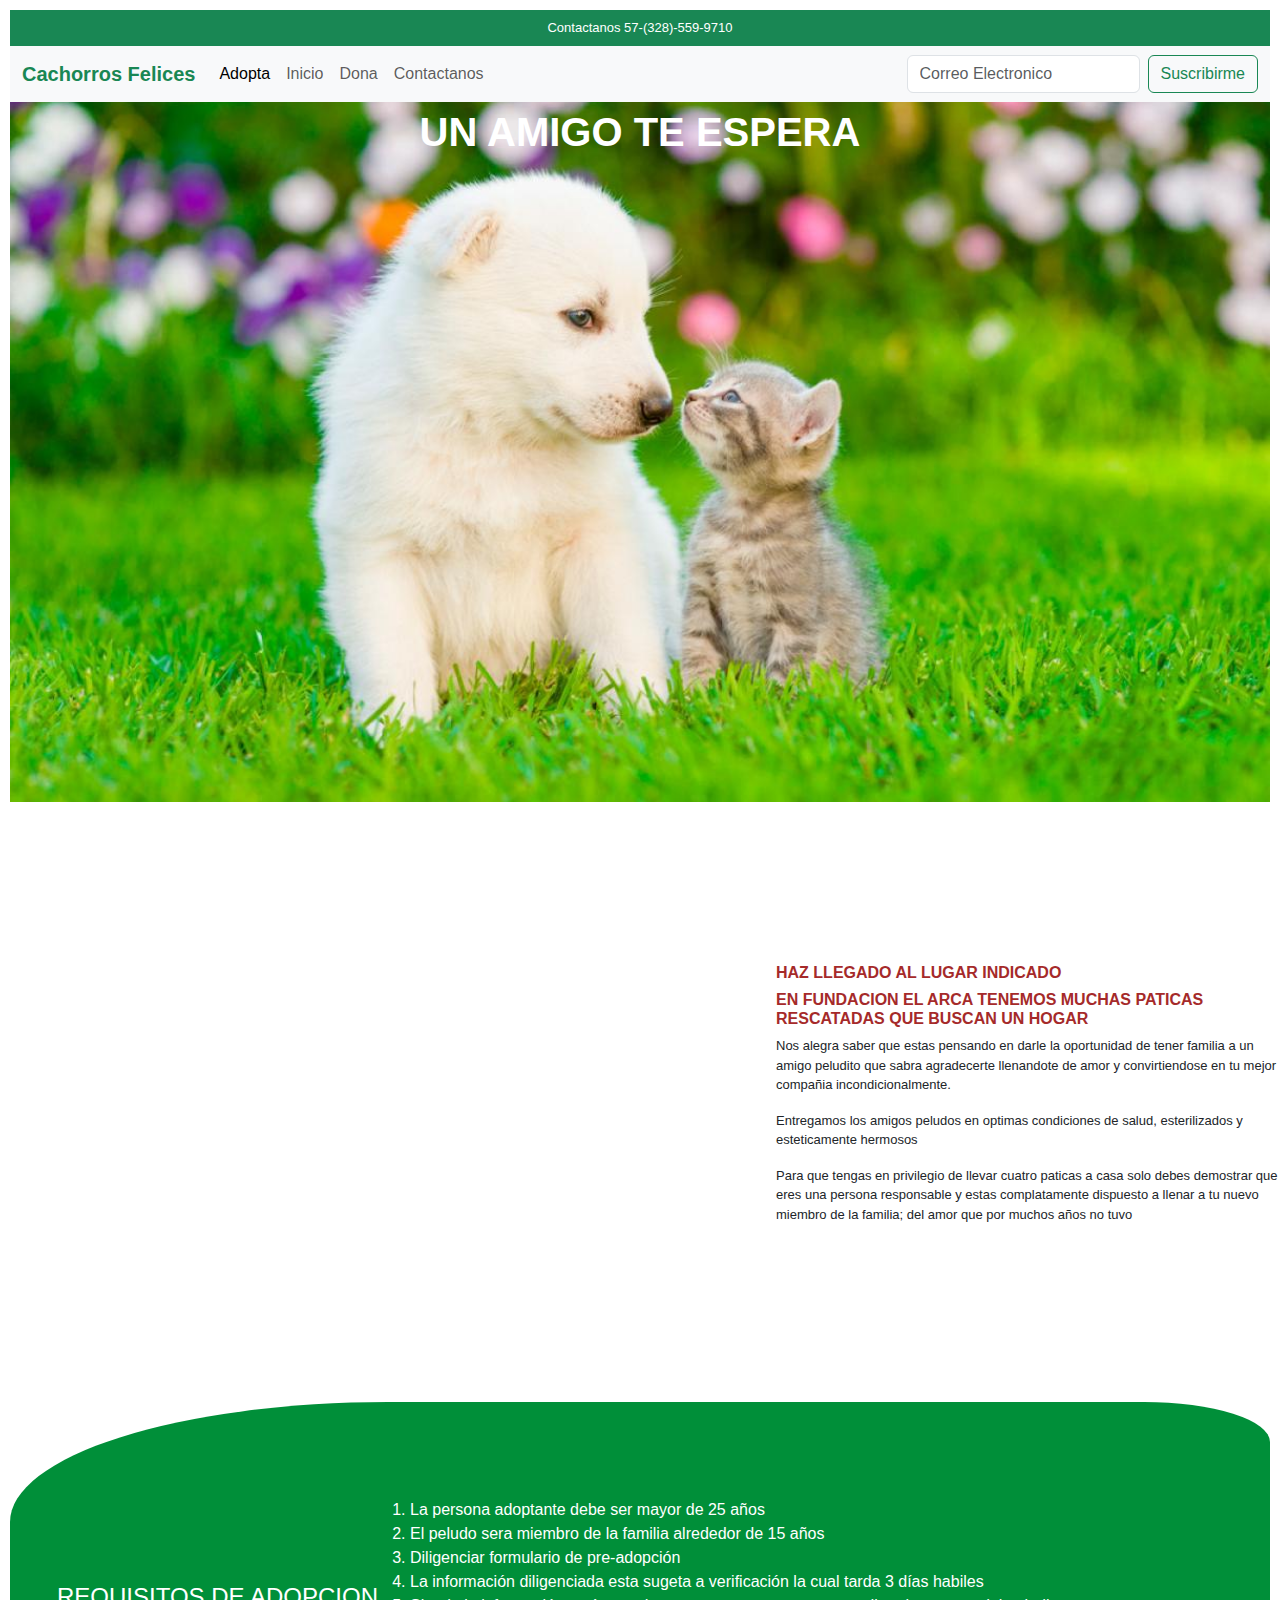
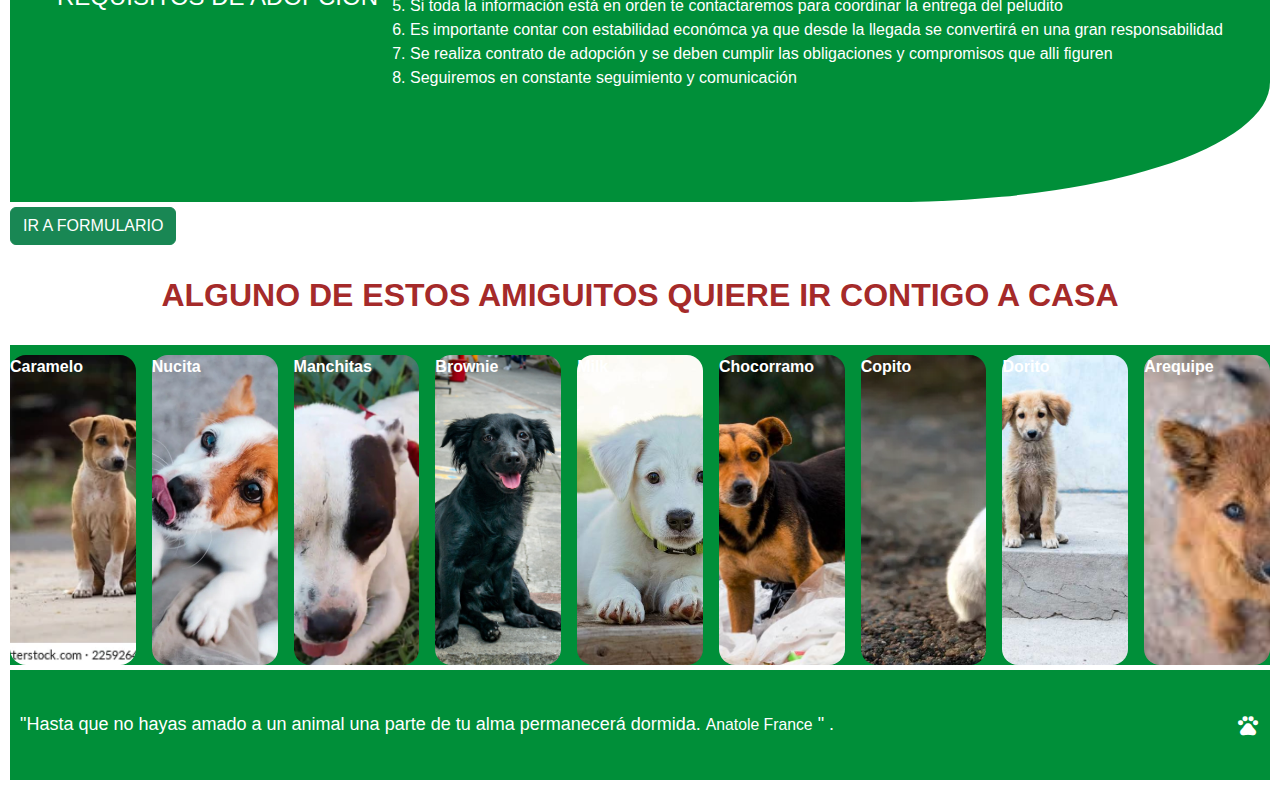
==== adopcion.html @ 6e1109d6 "actualizacion rama lorena" ====
<!doctype html>
<html lang="es">
  <head>
    <meta charset="utf-8">
    <meta name="viewport" content="width=device-width, initial-scale=1">
    <title>Cachorros felices</title>
    <link href="https://cdn.jsdelivr.net/npm/bootstrap@5.3.3/dist/css/bootstrap.min.css" rel="stylesheet" integrity="sha384-QWTKZyjpPEjISv5WaRU9OFeRpok6YctnYmDr5pNlyT2bRjXh0JMhjY6hW+ALEwIH" crossorigin="anonymous">
    <link rel="stylesheet" href="https://fonts.googleapis.com/css2?family=Material+Symbols+Outlined:opsz,wght,FILL,GRAD@24,400,0,0" />
    <link rel="stylesheet" href="lorena.css".css ">
  </head>
    <body>
  <div class="contenedor">
    <header class="container-fluid d-flex justify-content-center bg-success">
      <p class="text-white mb-0 p-2">Contactanos 57-(328)-559-9710</p>
  </header>
  <!-- Menu -->
  <nav class="navbar navbar-expand-lg bg-body-tertiary" id="menu">
      <div class="container-fluid">
        <a class="navbar-brand" href="#">
          <span class="text-success fs-5 fw-bold">Cachorros Felices</span>
        </a>
        <button class="navbar-toggler" type="button" data-bs-toggle="collapse" data-bs-target="#navbarSupportedContent" aria-controls="navbarSupportedContent" aria-expanded="false" aria-label="Toggle navigation">
          <span class="navbar-toggler-icon"></span>
        </button>
        <div class="collapse navbar-collapse" id="navbarSupportedContent">
          <ul class="navbar-nav me-auto mb-2 mb-lg-0">
            <li class="nav-item">
              <a class="nav-link active" aria-current="page" href="adopcion.html">Adopta</a>
            </li>
            <li class="nav-item">
              <a class="nav-link" href="index.html">Inicio</a>
            </li>
            <li class="nav-item">
              <a class="nav-link" href="Dona.html">Dona</a>
            </li>
            <li class="nav-item">
              <a class="nav-link" href="formcontacto.html">Contactanos</a>
            </li>
          </ul>
          <form class="d-flex">
            <input class="form-control me-2" type="email" placeholder="Correo Electronico" aria-label="email">
            <button class="btn btn-outline-success" type="button ">Suscribirme</button>
          </form>
        </div>
      </div>
  </nav>
    <main>
        <div class="imagen" container-fluid>UN AMIGO TE ESPERA</div>
        <div class=linea1>
        <div class="video">
            <iframe width="560" height="315" src="https://www.youtube.com/embed/8gfuNNQYHrg?si=9cRF-MltDn5wXvDZ" title="YouTube video player" frameborder="0" allow="accelerometer; autoplay; clipboard-write; encrypted-media; gyroscope; picture-in-picture; web-share" referrerpolicy="strict-origin-when-cross-origin" allowfullscreen></iframe>
        </div>
            <div class="texto">
            <h2>HAZ LLEGADO AL LUGAR INDICADO</h2>
            <h3>EN FUNDACION EL ARCA TENEMOS MUCHAS PATICAS RESCATADAS QUE BUSCAN UN HOGAR</h3>
            <p>Nos alegra saber que estas pensando en darle la oportunidad de tener familia a un amigo peludito que sabra agradecerte llenandote de amor y  convirtiendose en tu mejor compañia incondicionalmente.</p>
            <p>Entregamos los amigos peludos en optimas condiciones de salud, esterilizados y esteticamente hermosos</p>
            <p>Para que tengas en privilegio de llevar cuatro paticas a casa solo debes demostrar que eres una persona responsable y estas complatamente dispuesto a llenar a tu nuevo miembro de la familia; del amor que por muchos años no tuvo</p>
        </div>
    </div>
    <div class="lista">
        <h4>REQUISITOS DE ADOPCION</h4>
        <ol class="req">
            <li>La persona adoptante debe ser mayor de 25 años</li>
            <li>El peludo sera miembro de la familia alrededor de 15 años</li>
            <li>Diligenciar formulario de pre-adopción</li>
            <li>La información diligenciada esta sugeta a verificación la cual tarda 3 días habiles</li>
            <li>Si toda la información está en orden te contactaremos para coordinar la entrega del peludito</li>
            <li>Es importante contar con estabilidad económca ya que desde la llegada se convertirá en una gran responsabilidad</li>
            <li>Se realiza contrato de adopción y se deben cumplir las obligaciones y compromisos que alli figuren</li>
            <li>Seguiremos en constante seguimiento y comunicación</li>
        </ol>
        </div>
        <a type="button" class="btn btn-success" href="formadopcion.html">IR A FORMULARIO</a>
    <div class="linea2">ALGUNO DE ESTOS AMIGUITOS QUIERE IR CONTIGO A CASA</div>
    <div class="galeria">
      <div style="background-image: url(img-lore/perro1.webp);">Caramelo</div>
      <div style="background-image: url(img-lore/perro\ 2.webp);">Nucita</div>
      <div style="background-image: url(img-lore/perro\ 3.jpg);">Manchitas</div>
      <div style="background-image: url(img-lore/perro\ 4.jpg);">Brownie</div>
      <div style="background-image: url(img-lore/perro\ 5.jpg);">Milk</div>
      <div style="background-image: url(img-lore/perro\ 6.jpg);">Chocorramo</div>
      <div style="background-image: url(img-lore/perro\ 7.jpg);">Copito</div>
      <div style="background-image: url(img-lore/perro\ 8.jpg);">Dorito</div>
      <div style="background-image: url(img-lore/perro\ 9.jpg);">Arequipe</div>
    </div>
    </main>
    <footer>
      <footer class="footer">
        <div>"Hasta que no hayas amado a un animal una parte de tu alma permanecerá dormida. <small>Anatole France</small> " .</div>
        <span class="material-symbols-outlined">
          pets
          </span>
      </footer>
    </footer>
    <script src="https://cdn.jsdelivr.net/npm/bootstrap@5.3.3/dist/js/bootstrap.bundle.min.js" integrity="sha384-YvpcrYf0tY3lHB60NNkmXc5s9fDVZLESaAA55NDzOxhy9GkcIdslK1eN7N6jIeHz" crossorigin="anonymous"></script>
  </div>
</body>
</html>
---- lorena.css ----
body{
    margin: 5;
    display: flex;
}

.contenedor{
    padding: 5px;
    margin: 5px;
    width: auto;
    height: auto;
    background-color: white;
    font-family: Arial, Helvetica, sans-serif;
}
@media screen and (max-width:930px){
    .contenedor{
        width: auto;
        height: auto;
        background-color:bisque;
}
}

@media screen and (min-width:931px) and (max-width:1024px){
    .contenedor{
        width: auto;
        height: auto;
}
}
main {
    width: auto;
    height: auto;
}
.imagen{
    height: 700px;
    width: auto;
    background-image: url(img-lore/peludos.jpg) ;
    background-repeat: no-repeat;
    background-size: cover;
    background-position: center;
    display: flex;
    color: white;
    font-size: 40px;
    font-weight:bolder;
    justify-content: center;
}
.linea1{
    display:grid;
    grid-template-columns: 60% 40%;
    height: 600px;
    align-items: center;
    gap: 10px;
}
.video{
    display: flex;
}
.texto{
       justify-content: center;
}
h2,
h3
{
    font-size:medium;
    font-weight: bolder;
    color: brown;
}
p{
    font-size: small;
}
.lista{
    height: 400px;
    background-color: #008f39;
    border-radius: 30% 10% 30% 0%;
    align-items: center;
    display: flex;
    color: white;
    justify-content: center;
    margin-bottom: 5px;
}
.linea2{
    height: 100px;
    display: flex;
    justify-content: center;
    align-items: center;
    color: brown;
    font-size:xx-large;
    font-weight: bolder;
}
.galeria{
    display: flex;
    height: 20rem;
    gap: 1rem;
    background-color: #008f39;
    margin-bottom: 5px;
    font-size:medium;
    font-weight: bolder;
    color: white;
}
.galeria > div{
margin-top: 10px;    
flex: 1;
border-radius: 1rem;
background-position: center;
background-repeat: no-repeat;
background-size: auto 100%;
transition: all .8s cubic-bezier(.25, .4, .45, 1.4);
}
.galeria > div:hover{
    flex: 5;
}
.footer{
    display: flex;
    height:110px;
    width:100%;
    color: white;
    background-color: #008f39;
    position: static;
    justify-content: space-between;
    align-items: center;
    padding: 10px;
    font-size: large;
  }
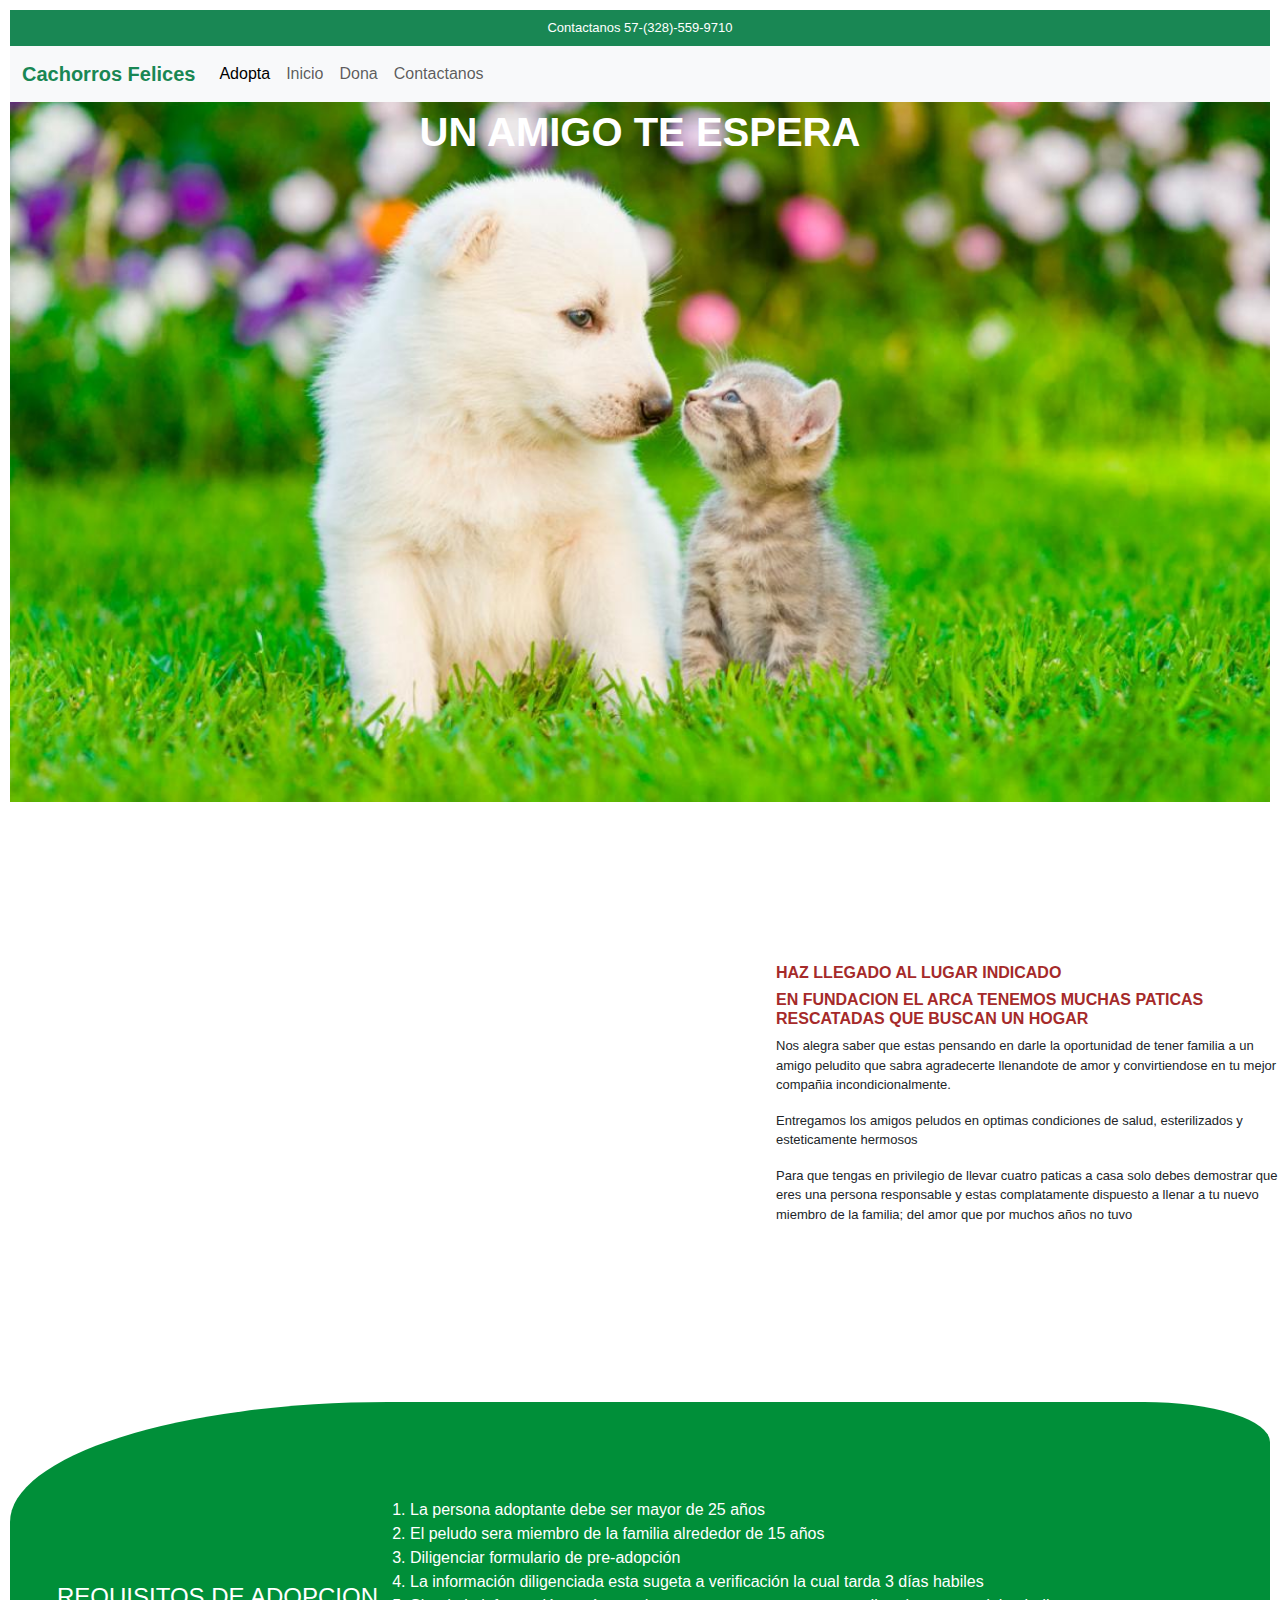
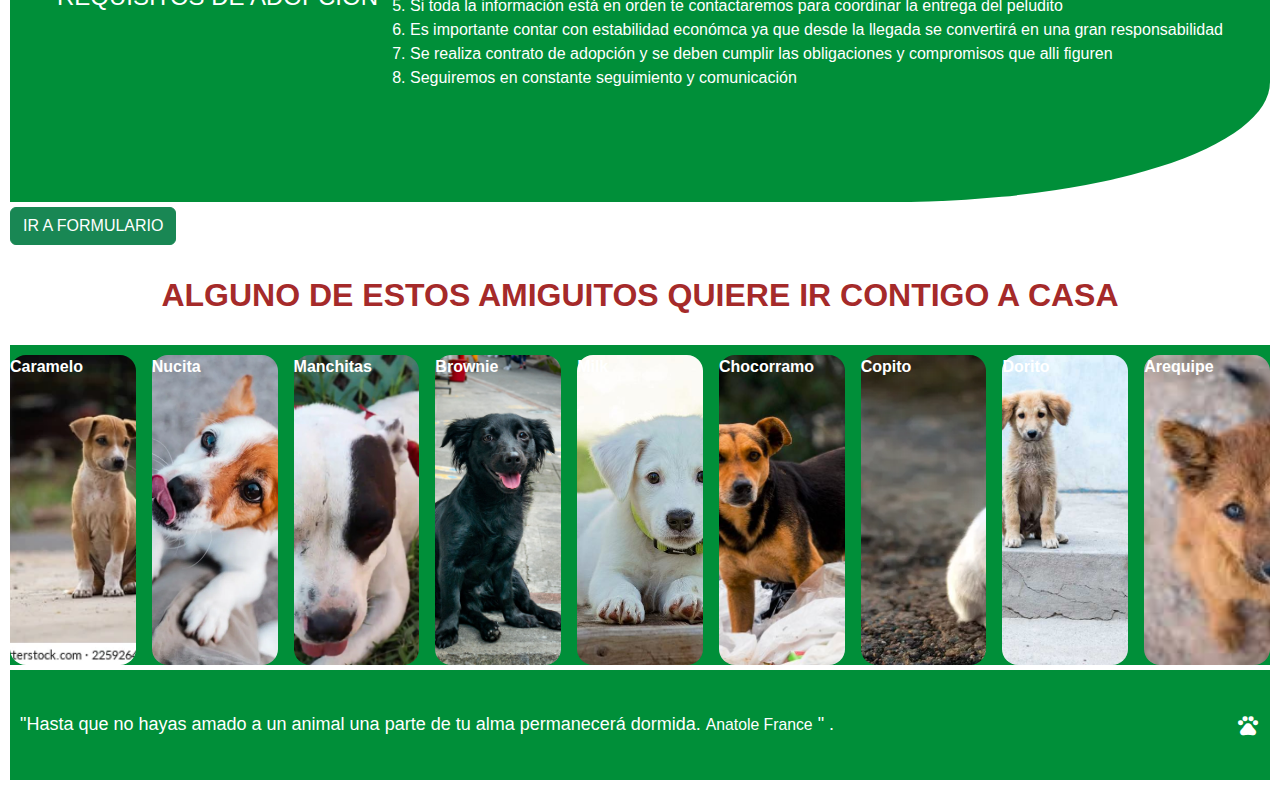
==== commit afa35263: "actualizacion final rama lore" ====
--- a/adopcion.html
+++ b/adopcion.html
@@ -4,6 +4,7 @@
     <meta charset="utf-8">
     <meta name="viewport" content="width=device-width, initial-scale=1">
     <title>Cachorros felices</title>
+    <link rel="shortcut icon" href="img-lore/icono.ico" type="image/x-icon" />
     <link href="https://cdn.jsdelivr.net/npm/bootstrap@5.3.3/dist/css/bootstrap.min.css" rel="stylesheet" integrity="sha384-QWTKZyjpPEjISv5WaRU9OFeRpok6YctnYmDr5pNlyT2bRjXh0JMhjY6hW+ALEwIH" crossorigin="anonymous">
     <link rel="stylesheet" href="https://fonts.googleapis.com/css2?family=Material+Symbols+Outlined:opsz,wght,FILL,GRAD@24,400,0,0" />
     <link rel="stylesheet" href="lorena.css".css ">
@@ -37,10 +38,6 @@
               <a class="nav-link" href="formcontacto.html">Contactanos</a>
             </li>
           </ul>
-          <form class="d-flex">
-            <input class="form-control me-2" type="email" placeholder="Correo Electronico" aria-label="email">
-            <button class="btn btn-outline-success" type="button ">Suscribirme</button>
-          </form>
         </div>
       </div>
   </nav>
